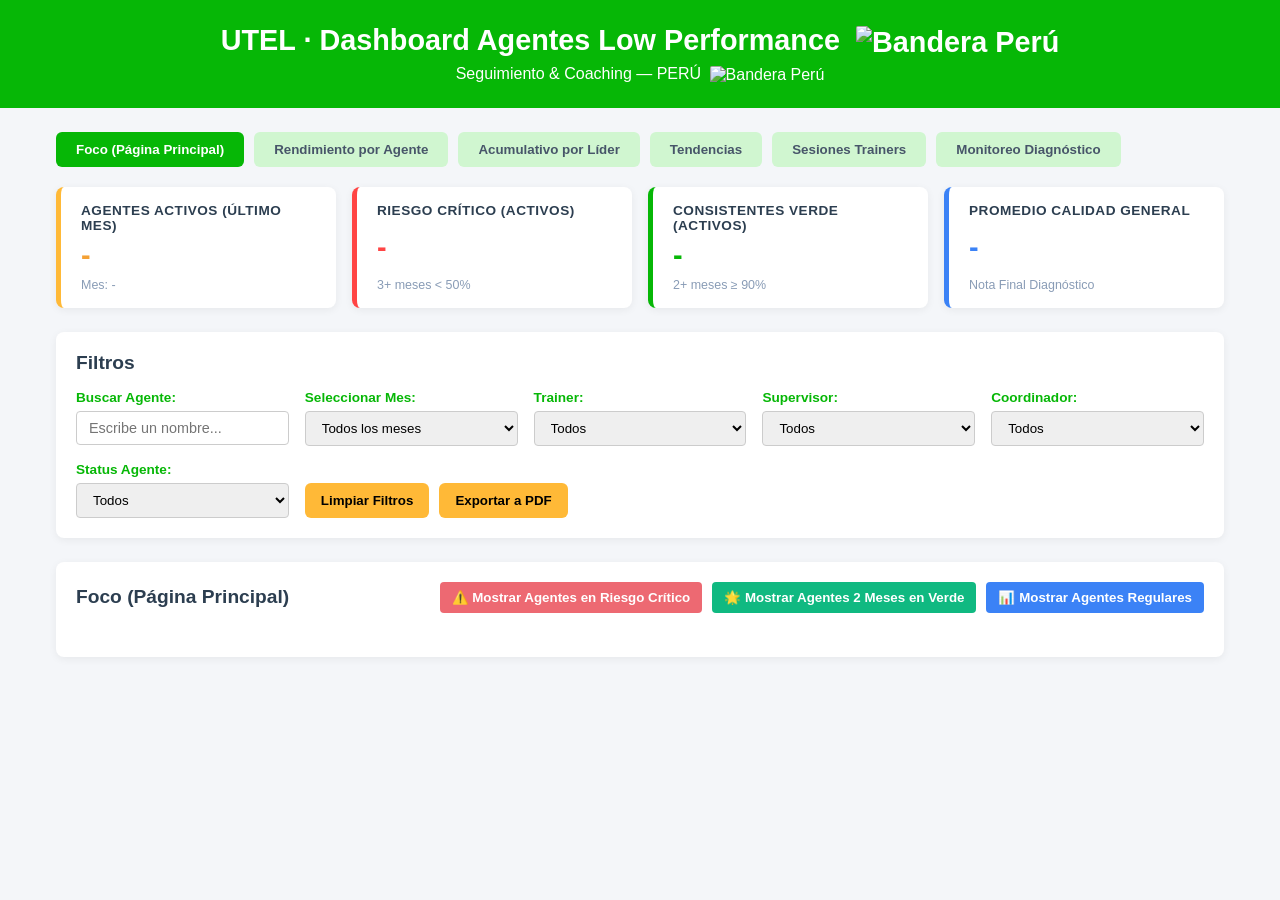
==== index.html @ 7d03ad16 "Fix? for Export PDFs Graph from Monitoreo Diagnóstico is duppin, trying to fix it with this patch" ====
<!DOCTYPE html> 
<html lang="es">
<head>
  <meta charset="UTF-8">
  <meta name="viewport" content="width=device-width, initial-scale=1.0">
  <title>Dashboard Agentes Low Performance · PERÚ</title>
  
  <!-- FAVICON DE LA BANDERITA -->
  <link rel="icon" type="image/png" href="https://flagcdn.com/w40/pe.png">
  
  <!-- Estilos propios -->
  <link rel="stylesheet" href="style.css">
  
  <!-- Librerías externas: PapaParse y Chart.js -->
  <script src="https://cdn.jsdelivr.net/npm/papaparse@5.4.1/papaparse.min.js"></script>
  <script src="https://cdn.jsdelivr.net/npm/chart.js"></script>
  <!-- Plugin de Anotaciones para las líneas objetivo -->
  <script src="https://cdn.jsdelivr.net/npm/chartjs-plugin-annotation@2.1.2/dist/chartjs-plugin-annotation.min.js"></script>

  <!-- Librerías para exportar a PDF -->
  <script src="https://cdnjs.cloudflare.com/ajax/libs/jspdf/2.5.1/jspdf.umd.min.js"></script>
  <script src="https://cdnjs.cloudflare.com/ajax/libs/jspdf-autotable/3.5.31/jspdf.plugin.autotable.min.js"></script>

  <script src="https://cdnjs.cloudflare.com/ajax/libs/html2canvas/1.4.1/html2canvas.min.js"></script>
  <script src="https://cdnjs.cloudflare.com/ajax/libs/jspdf/2.5.1/jspdf.umd.min.js"></script>
  <script src="https://cdnjs.cloudflare.com/ajax/libs/jspdf-autotable/3.5.31/jspdf.plugin.autotable.min.js"></script>

</head>
<body>

  <!-- Encabezado / Header -->
  <header class="header">
    <h1>
      UTEL · Dashboard Agentes Low Performance
      <img src="https://flagcdn.com/w40/pe.png" alt="Bandera Perú" style="vertical-align: middle; height: 26px; margin-left: 8px; border-radius: 2px;">
    </h1>
    <p>
      Seguimiento & Coaching — PERÚ 
      <img src="https://flagcdn.com/w20/pe.png" alt="Bandera Perú" style="vertical-align: middle; height: 14px; margin-left: 4px; border-radius: 2px;">
    </p>
  </header>

  <main class="container">

    <!-- PESTAÑAS NAVEGACIÓN -->
    <div class="tabs-container">
      <button class="tab-button active" onclick="switchTab('focus', event)">Foco (Página Principal)</button>
      <button class="tab-button" onclick="switchTab('agents', event)">Rendimiento por Agente</button>
      <button class="tab-button" onclick="switchTab('leaders', event)">Acumulativo por Líder</button>
      <button class="tab-button" onclick="switchTab('trends', event)">Tendencias</button>
      <button class="tab-button" onclick="switchTab('sessions', event)">Sesiones Trainers</button>
      <button class="tab-button" onclick="switchTab('diagnostic', event)">Monitoreo Diagnóstico</button>
    </div>

    <!-- HEADER SUMMARY (KPI CARDS) -->
    <section class="summary-cards-grid">
      <div class="summary-card">
        <div class="summary-card-title">Agentes Activos (Último Mes)</div>
        <div class="summary-card-value" id="kpi-active-agents">-</div>
        <div class="summary-card-sub" id="kpi-active-month">Mes: -</div>
      </div>
      <div class="summary-card border-red">
        <div class="summary-card-title">Riesgo Crítico (Activos)</div>
        <div class="summary-card-value text-red" id="kpi-critical-risk">-</div>
        <div class="summary-card-sub">3+ meses &lt; 50%</div>
      </div>
      <div class="summary-card border-green">
        <div class="summary-card-title">Consistentes Verde (Activos)</div>
        <div class="summary-card-value text-green" id="kpi-consistent-green">-</div>
        <div class="summary-card-sub">2+ meses ≥ 90%</div>
      </div>
      <div class="summary-card border-blue">
        <div class="summary-card-title">Promedio Calidad General</div>
        <div class="summary-card-value text-blue" id="kpi-avg-quality">-</div>
        <div class="summary-card-sub">Nota Final Diagnóstico</div>
      </div>
    </section>

    <!-- BARRA DE FILTROS -->
    <section class="filters-card">
      <h2>Filtros</h2>
      <div class="filters-grid">
        <div>
          <label for="filter-search">Buscar Agente:</label>
          <input type="text" id="filter-search" placeholder="Escribe un nombre..." autocomplete="off">
        </div>
        <div>
          <label for="filter-mes">Seleccionar Mes:</label>
          <select id="filter-mes">
            <option value="todos">Todos los meses</option>
          </select>
        </div>
        <div>
          <label for="filter-trainer">Trainer:</label>
          <select id="filter-trainer"><option value="">Todos</option></select>
        </div>
        <div>
          <label for="filter-supervisor">Supervisor:</label>
          <select id="filter-supervisor"><option value="">Todos</option></select>
        </div>
        <div>
          <label for="filter-coordinador">Coordinador:</label>
          <select id="filter-coordinador"><option value="">Todos</option></select>
        </div>
        <div>
          <label for="filter-status">Status Agente:</label>
          <select id="filter-status"><option value="">Todos</option></select>
        </div>
        <div class="filter-actions-container">
          <button id="btn-reset" type="button" class="btn-filter">Limpiar Filtros</button>
          <button id="btn-export-pdf" type="button" class="btn-filter btn-pdf">Exportar a PDF</button>
        </div>
      </div>
    </section>

    <!-- TAB FOCO: Foco (Página Principal) -->
    <section id="tab-focus" class="table-card tab-content active">
      <div class="table-header-flex">
        <h2>Foco (Página Principal)</h2>
        <div class="header-buttons" style="display: flex; gap: 10px;">
          <button id="btn-critical-risk" type="button" class="btn-risk" onclick="toggleCriticalRiskFilter()">
            ⚠️ Mostrar Agentes en Riesgo Crítico
          </button>
          <button id="btn-consistent-green" type="button" class="btn-green" onclick="toggleConsistentGreenFilter()">
            🌟 Mostrar Agentes 2 Meses en Verde
          </button>
          <button id="btn-regular-performers" type="button" class="btn-regular" onclick="toggleRegularPerformersFilter()">
            📊 Mostrar Agentes Regulares
          </button>
        </div>
      </div>
      <div class="table-wrapper">
        <table id="focus-table">
          <thead></thead>
          <tbody></tbody>
        </table>
      </div>
    </section>

    <!-- TAB 1: Tabla de Agentes Completa -->
    <section id="tab-agents" class="table-card tab-content" style="display: none;">
      <h2>Listado de Agentes</h2>
      <div class="table-wrapper">
        <table id="agents-table">
          <thead>
            <tr>
              <th onclick="handleSort('agents-table', 'PROMOTOR')">Agente</th>
              <th onclick="handleSort('agents-table', 'TRAINER')">Trainer</th>
              <th onclick="handleSort('agents-table', 'SUPERVISOR')">Supervisor</th>
              <th onclick="handleSort('agents-table', 'COORDINADOR')">Coordinador</th>
              <th onclick="handleSort('agents-table', 'META')">Meta</th>
              <th onclick="handleSort('agents-table', 'V1')">V1</th>
              <th onclick="handleSort('agents-table', 'V2')">V2</th>
              <th onclick="handleSort('agents-table', 'V3')">V3</th>
              <th onclick="handleSort('agents-table', 'V4')">V4</th>
              <th onclick="handleSort('agents-table', 'V5')">V5</th>
              <th onclick="handleSort('agents-table', 'CIERRE')">Cierre</th>
              <th onclick="handleSort('agents-table', 'CUMPLIMIENTO MES')">Cumpl. %</th>
              <th onclick="handleSort('agents-table', 'STATUS AGENTE')">Status</th>
              <th onclick="handleSort('agents-table', 'MESES_ACTIVO')">Mes(es) Activo</th>
            </tr>
          </thead>
          <tbody></tbody>
        </table>
      </div>
    </section>

    <!-- TAB 2: Acumulativos por Líder -->
    <section id="tab-leaders" class="tab-content" style="display: none;">
      <div class="table-card" style="margin-bottom: 25px;">
        <h2>Acumulativo por Supervisor</h2>
        <div class="table-wrapper">
          <table id="supervisors-table">
            <thead>
              <tr>
                <th onclick="handleSort('supervisors-table', 'leader')">Supervisor</th>
                <th onclick="handleSort('supervisors-table', 'agentsCount')">Agentes a Cargo</th>
                <th onclick="handleSort('supervisors-table', 'metaTotal')">Meta Total</th>
                <th onclick="handleSort('supervisors-table', 'v1')">V1</th>
                <th onclick="handleSort('supervisors-table', 'v2')">V2</th>
                <th onclick="handleSort('supervisors-table', 'v3')">V3</th>
                <th onclick="handleSort('supervisors-table', 'v4')">V4</th>
                <th onclick="handleSort('supervisors-table', 'v5')">V5</th>
                <th onclick="handleSort('supervisors-table', 'cierre')">Cierre Total</th>
                <th onclick="handleSort('supervisors-table', 'compliancePct')">Cumplimiento Promedio %</th>
              </tr>
            </thead>
            <tbody></tbody>
          </table>
        </div>
      </div>

      <div class="table-card">
        <h2>Acumulativo por Coordinador</h2>
        <div class="table-wrapper">
          <table id="coordinators-table">
            <thead>
              <tr>
                <th onclick="handleSort('coordinators-table', 'leader')">Coordinador</th>
                <th onclick="handleSort('coordinators-table', 'agentsCount')">Agentes a Cargo</th>
                <th onclick="handleSort('coordinators-table', 'metaTotal')">Meta Total</th>
                <th onclick="handleSort('coordinators-table', 'v1')">V1</th>
                <th onclick="handleSort('coordinators-table', 'v2')">V2</th>
                <th onclick="handleSort('coordinators-table', 'v3')">V3</th>
                <th onclick="handleSort('coordinators-table', 'v4')">V4</th>
                <th onclick="handleSort('coordinators-table', 'v5')">V5</th>
                <th onclick="handleSort('coordinators-table', 'cierre')">Cierre Total</th>
                <th onclick="handleSort('coordinators-table', 'compliancePct')">Cumplimiento Promedio %</th>
              </tr>
            </thead>
            <tbody></tbody>
          </table>
        </div>
      </div>
    </section>

    <!-- TAB 3: Tendencias -->
    <section id="tab-trends" class="tab-content" style="display: none;">
      <div class="subtabs-container" style="margin-bottom: 15px; display: flex; gap: 8px;">
        <button class="subtab-button active" onclick="switchSubTab('trends-agent', event)">Por Agente</button>
        <button class="subtab-button" onclick="switchSubTab('trends-leader', event)">Por Líder</button>
        <button class="subtab-button" onclick="switchSubTab('trends-global', event)">Global</button>
      </div>
    
      <div id="subtab-trends-agent" class="subtab-content">
        <div id="agent-trends-cards-container" class="agent-cards-grid"></div>
      </div>
    
      <div id="subtab-trends-leader" class="subtab-content" style="display: none;">
        <!-- Gráfico: Promotores por Supervisor -->
        <div class="chart-card" style="margin-bottom: 24px;">
          <div class="chart-wrapper">
            <canvas id="chartPromotoresPorLider"></canvas>
          </div>
        </div>

        <!-- Gráfico de líneas: Cumplimiento % por Supervisor -->
        <div class="chart-card" style="margin-bottom: 24px;">
          <div class="chart-wrapper">
            <canvas id="chartCumplimientoPorLider"></canvas>
          </div>
        </div>

        <!-- Gráfico: Ventas por Supervisor -->
        <div class="chart-card">
          <div class="chart-wrapper">
            <canvas id="chartAgentesPorLider"></canvas>
          </div>
        </div>
      </div>

      <!-- Subpestaña Global con los 3 gráficos -->
      <div id="subtab-trends-global" class="subtab-content" style="display: none;">
        <!-- Gráfico 1: Ventas vs Meta -->
        <div class="chart-card" style="margin-bottom: 24px;">
          <div class="chart-wrapper">
            <canvas id="chartGlobalVentas"></canvas>
          </div>
        </div>

        <!-- Gráfico 2: Ventas por Semana (V1 a V5) -->
        <div class="chart-card" style="margin-bottom: 24px;">
          <div class="chart-wrapper">
            <canvas id="chartGlobalSemanas"></canvas>
          </div>
        </div>

        <!-- Gráfico 3: Semáforo Global por Mes (Barras Apiladas) -->
        <div class="chart-card" style="margin-bottom: 24px;">
          <div class="chart-wrapper">
            <canvas id="chartGlobalSemaforo"></canvas>
          </div>
        </div>
      </div>
    </section>

    <!-- TAB 4: Sesiones Trainers -->
    <section id="tab-sessions" class="tab-content" style="display: none;">
      <div id="trainer-sessions-container" class="sessions-cards-grid"></div>
    </section>

    <!-- TAB 5: Monitoreo Diagnóstico -->
    <section id="tab-diagnostic" class="tab-content" style="display: none;">
    
      <!-- Gráfico de Dispersión Calidad vs. Cumplimiento -->
      <div class="chart-card" style="margin-bottom: 24px;">
        <h2>Matriz de Correlación: Calidad vs. Cumplimiento</h2>
        <div class="chart-wrapper" style="height: 400px;">
          <canvas id="chartQualityVsPerformance"></canvas>
        </div>
      </div>

      <!-- 2. Tabla de Evaluación -->
      <div class="table-card">
        <h2>Evaluación y Diagnóstico por Agente</h2>
        <div class="table-wrapper">
          <table id="diagnostic-table">
            <thead>
              <tr>
                <th onclick="handleSort('diagnostic-table', 'PROMOTOR')">Agente</th>
                <th onclick="handleSort('diagnostic-table', '_MES_ORIGEN')">Mes</th>
                <th onclick="handleSort('diagnostic-table', 'NOTA HABILIDADES COMUNICATIVAS')">Hab. Comunicativas</th>
                <th onclick="handleSort('diagnostic-table', 'NOTA SONDEO')">Sondeo</th>
                <th onclick="handleSort('diagnostic-table', 'NOTA PERSONALIZACIÓN')">Personalización</th>
                <th onclick="handleSort('diagnostic-table', 'NOTA MANEJO DE OBJECIONES')">Manejo Objeciones</th>
                <th onclick="handleSort('diagnostic-table', 'NOTA CIERRE')">Nota Cierre</th>
                <th onclick="handleSort('diagnostic-table', 'NOTA FINAL')">Nota Final</th>
                <th onclick="handleSort('diagnostic-table', 'CIERRE')">Cierre</th>
                <th onclick="handleSort('diagnostic-table', 'CUMPLIMIENTO MES')">Cumpl. %</th>
              </tr>
            </thead>
            <tbody></tbody>
          </table>
        </div>
      </div>
    </section>

  </main>

  <script src="script.js"></script>
</body>
</html>
---- style.css ----
/* Reset básico de estilos */
* {
  box-sizing: border-box;
  margin: 0;
  padding: 0;
  font-family: 'Segoe UI', Tahoma, Geneva, Verdana, sans-serif;
}

body {
  background-color: #f4f6f9;
  color: #333;
  padding-bottom: 40px;
}

.header {
  background-color: #06b706;
  color: #ffffff;
  padding: 24px 32px;
  text-align: center;
}

.header h1 {
  font-size: 1.8rem;
  margin-bottom: 6px;
}

.container {
  max-width: 1200px;
  margin: 24px auto;
  padding: 0 16px;
}

.filters-card, .table-card {
  background: #ffffff;
  border-radius: 8px;
  padding: 20px;
  margin-bottom: 24px;
  box-shadow: 0 2px 8px rgba(0,0,0,0.06);
}

.filters-card h2, .table-card h2 {
  font-size: 1.2rem;
  margin-bottom: 16px;
  color: #2c3e50;
}

.filters-grid {
  display: grid;
  grid-template-columns: repeat(auto-fit, minmax(200px, 1fr));
  gap: 16px;
}

.filters-grid label {
  display: block;
  font-size: 0.85rem;
  font-weight: 600;
  margin-bottom: 6px;
  color: #06b706;
}

.filters-grid select {
  width: 100%;
  padding: 8px 12px;
  border: 1px solid #ccc;
  border-radius: 4px;
  outline: none;
}

.table-wrapper {
  overflow-x: auto;
}

table {
  width: 100%;
  border-collapse: collapse;
  margin-top: 8px;
}

th, td {
  padding: 12px 14px;
  text-align: left;
  border-bottom: 1px solid #06b70652;
  font-size: 0.9rem;
}

th {
  background-color: #f1fcf8;
  color: #475569;
  font-weight: 600;
  cursor: pointer;
  user-select: none;
}

tr:hover {
  background-color: #f1fcf8;
}

th:hover {
  background-color: #d0f6d0;
}

/* Indicadores de color para Cumplimiento */
.status-dot {
  display: inline-block;
  width: 10px;
  height: 10px;
  border-radius: 50%;
  margin-right: 8px;
}

.dot-red {
  background-color: #ff4444;
}

.dot-yellow {
  background-color: #ffb937;
}

.dot-green {
  background-color: #06b706;
}

/* Estilo del botón Limpiar Filtros */
.filter-actions button {
  width: 100%;
  padding: 8px 12px;
  background-color: #ffb937;
  color: #000000;
  border: none;
  border-radius: 4px;
  font-weight: 600;
  cursor: pointer;
  transition: background-color 0.2s ease;
}

.filter-actions button:hover {
  background-color: #f4a134;
}

/* Navegación por Tabs */
.tabs-container {
  display: flex;
  gap: 10px;
  margin-bottom: 20px;
}

.tab-button {
  padding: 10px 20px;
  background-color: #d0f6d0;
  border: none;
  border-radius: 6px;
  font-weight: bold;
  color: #475569;
  cursor: pointer;
  transition: all 0.2s ease;
}

.tab-button.active {
  background-color: #06b706;
  color: #ffffff;
}

.tab-button:hover:not(.active) {
  background-color: #abe8ab;
}

.sessions-cards-grid {
  display: flex;
  flex-direction: column;
  gap: 15px;
}

.agent-session-card {
  background: #ffffff;
  border-radius: 8px;
  padding: 18px;
  box-shadow: 0 2px 5px rgba(0,0,0,0.05);
}

.session-block a {
  color: #2563eb;
  text-decoration: underline;
}

.filters-grid input[type="text"] {
  width: 100%;
  padding: 8px 12px;
  border: 1px solid #ccc;
  border-radius: 4px;
  outline: none;
  font-size: 0.9rem;
}

.filters-grid input[type="text"]:focus {
  border-color: #2563eb;
  box-shadow: 0 0 0 2px rgba(37, 99, 235, 0.2);
}

/* Botones Foco */
.btn-risk {
  background-color: #ed6972;
  color: white;
  border: none;
  padding: 8px 12px;
  border-radius: 4px;
  cursor: pointer;
  font-weight: bold;
  transition: background 0.2s;
}

.btn-risk:hover {
  background-color: #d8525b;
}

.btn-risk.active {
  background-color: #900c3f;
  box-shadow: inset 0 0 5px rgba(0,0,0,0.5);
  border: 1px solid #fff;
}

.table-header-flex {
  display: flex;
  justify-content: space-between;
  align-items: center;
  margin-bottom: 16px;
}

.table-header-flex h2 {
  margin-bottom: 0;
}

.btn-green {
  background-color: #10b981;
  color: white;
  border: none;
  padding: 8px 12px;
  border-radius: 4px;
  cursor: pointer;
  font-weight: bold;
  transition: background 0.2s, box-shadow 0.2s;
}

.btn-green:hover {
  background-color: #059669;
}

.btn-green.active {
  background-color: #046c4e;
  box-shadow: inset 0 0 5px rgba(0,0,0,0.5);
  border: 1px solid #fff;
}

.btn-regular {
  background-color: #3b82f6;
  color: white;
  border: none;
  padding: 8px 12px;
  border-radius: 4px;
  cursor: pointer;
  font-weight: bold;
  transition: background 0.2s, box-shadow 0.2s;
}

.btn-regular:hover {
  background-color: #2563eb;
}

.btn-regular.active {
  background-color: #1a48ca;
  box-shadow: inset 0 0 5px rgba(0,0,0,0.5);
  border: 1px solid #fff;
}

/* Score Badges */
.score-badge {
  display: inline-block;
  padding: 4px 10px;
  border-radius: 12px;
  font-weight: bold;
  font-size: 0.85em;
  text-align: center;
  min-width: 55px;
}

.score-badge.red {
  background-color: #fee2e2;
  color: #991b1b;
  border: 1px solid #f87171;
}

.score-badge.yellow {
  background-color: #fef3c7;
  color: #92400e;
  border: 1px solid #fbbf24;
}

.score-badge.green {
  background-color: #d1fae5;
  color: #065f46;
  border: 1px solid #34d399;
}

/* Subpestañas */
.subtabs-container {
  border-bottom: 2px solid #e2e8f0;
  padding-bottom: 8px;
}

.subtab-button {
  padding: 6px 14px;
  background-color: #f1fcf8;
  border: 1px solid #06b706;
  border-radius: 4px;
  font-size: 0.85rem;
  font-weight: 600;
  color: #06b706;
  cursor: pointer;
  transition: all 0.2s ease;
}

.subtab-button.active {
  background-color: #006900;
  color: #ffffff;
  border-color: #092909;
}

.subtab-button:hover:not(.active) {
  background-color: #e1f8e0;
  color: #06b706;
}

/* KPI Summary Cards */
.summary-cards-grid {
  display: grid;
  grid-template-columns: repeat(auto-fit, minmax(220px, 1fr));
  gap: 16px;
  margin-bottom: 24px;
}

.summary-card {
  background: #ffffff;
  border-radius: 8px;
  padding: 16px 20px;
  box-shadow: 0 2px 8px rgba(0,0,0,0.06);
  border-left: 5px solid #ffb937;
  display: flex;
  flex-direction: column;
  justify-content: space-between;
}

.summary-card.border-red { border-left-color: #ff4444; }
.summary-card.border-green { border-left-color: #06b706; }
.summary-card.border-blue { border-left-color: #3b82f6; }

.summary-card-title {
  font-size: 0.85rem;
  font-weight: 600;
  color: #2c3e50;
  text-transform: uppercase;
  letter-spacing: 0.5px;
}

.summary-card-value {
  font-size: 1.8rem;
  font-weight: 700;
  color: #f4a134;
  margin: 6px 0;
}

.summary-card-value.text-red { color: #ff4444; }
.summary-card-value.text-green { color: #06b706; }
.summary-card-value.text-blue { color: #3b82f6; }

.summary-card-sub {
  font-size: 0.78rem;
  color: #899cb6;
  font-weight: 500;
}

.active-month-badge {
  display: inline-block;
  padding: 3px 8px;
  background-color: #e2e8f0;
  border: 1px solid #94a3b8;
  border-radius: 5px;
  font-weight: 700;
  color: #0f172a;
  box-shadow: 0 1px 2px rgba(0, 0, 0, 0.05);
}

/* Gráficos y Cards */
.agent-cards-grid {
  display: grid;
  grid-template-columns: repeat(auto-fit, minmax(380px, 1fr));
  gap: 20px;
}

.agent-trend-card, .chart-card {
  background: #ffffff;
  border-radius: 8px;
  padding: 16px;
  box-shadow: 0 2px 8px rgba(0,0,0,0.06);
  border: 1px solid #e2e8f0;
}

.agent-trend-header {
  border-bottom: 2px solid #06b706;
  padding-bottom: 8px;
  margin-bottom: 12px;
}

.agent-trend-header h3 {
  font-size: 1.1rem;
  color: #2c3e50;
}

.agent-chart-container {
  position: relative;
  height: 250px;
  width: 100%;
}

.chart-wrapper {
  position: relative;
  width: 100%;
  height: 450px;
}

.btn-pdf {
  width: 100%;
  padding: 8px 12px;
  background-color: #ffb937;
  color: #ffffff;
  border: none;
  border-radius: 4px;
  font-weight: 600;
  cursor: pointer;
  transition: background-color 0.2s ease;
}

.btn-pdf:hover {
  background-color: #f4a134;
}

/* Contenedor flexible para los dos botones en paralelo */
.filter-actions-container {
  display: flex;
  gap: 10px;
  align-items: center;
  margin-top: auto; /* Para alinearse verticalmente con el input de al lado */
}

/* Estilo base compartido por ambos botones */
.btn-filter {
  padding: 10px 16px;
  border-radius: 6px;
  font-weight: 600;
  cursor: pointer;
  border: none;
  background-color: #ffb937; /* Color naranja actual */
  color: #000000;
  white-space: nowrap;
  transition: background-color 0.2s ease, opacity 0.2s ease;
}

.btn-filter:hover {
  background-color: #f4a134;
}

/* Opcional: Si quieres un color distinto para el botón de PDF, cambia background-color aquí */
.btn-pdf {
  background-color: #ffb937; 
}

.chart-wrapper {
  position: relative;
  width: 100%;
  height: 400px; /* Incrementa la altura visual para que los textos e histogramas no se encimen */
}
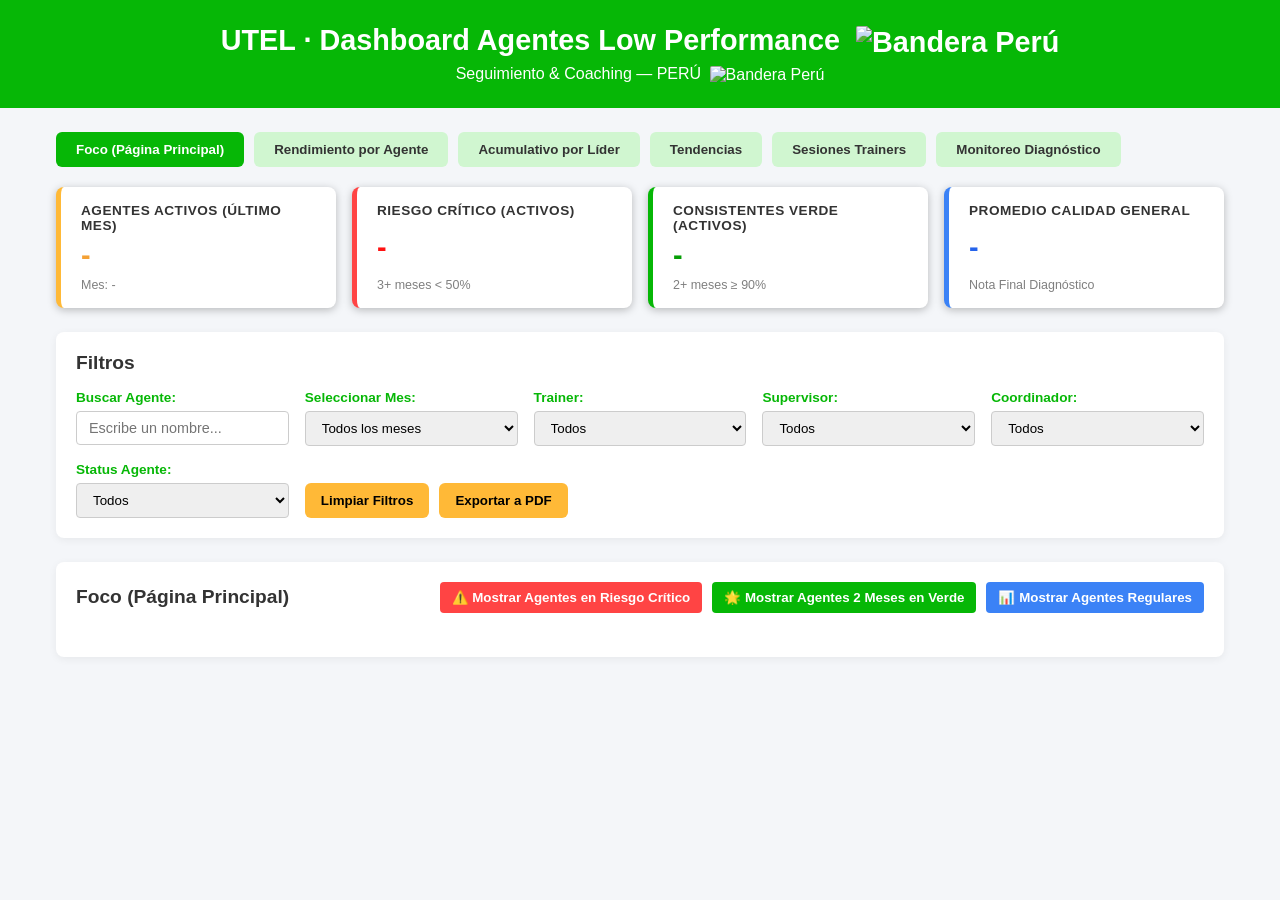
==== commit 9a2baff5: "Changed a flag" ====
--- a/index.html
+++ b/index.html
@@ -36,7 +36,7 @@
     </h1>
     <p>
       Seguimiento & Coaching — PERÚ 
-      <img src="https://flagcdn.com/w20/pe.png" alt="Bandera Perú" style="vertical-align: middle; height: 14px; margin-left: 4px; border-radius: 2px;">
+      <img src="https://flagcdn.com/w40/pe.png" alt="Bandera Perú" style="vertical-align: middle; height: 14px; margin-left: 4px; border-radius: 2px;">
     </p>
   </header>
 
--- a/style.css
+++ b/style.css
@@ -41,7 +41,7 @@
 .filters-card h2, .table-card h2 {
   font-size: 1.2rem;
   margin-bottom: 16px;
-  color: #2c3e50;
+  color: #333;
 }
 
 .filters-grid {
@@ -85,7 +85,7 @@
 
 th {
   background-color: #f1fcf8;
-  color: #475569;
+  color: #333;
   font-weight: 600;
   cursor: pointer;
   user-select: none;
@@ -109,32 +109,21 @@
 }
 
 .dot-red {
-  background-color: #ff4444;
+  background-color: #ff4444 !important;
+  -webkit-print-color-adjust: exact !important;
+  print-color-adjust: exact !important;
 }
 
 .dot-yellow {
-  background-color: #ffb937;
+  background-color: #ffb937 !important;
+  -webkit-print-color-adjust: exact !important;
+  print-color-adjust: exact !important;
 }
 
 .dot-green {
-  background-color: #06b706;
-}
-
-/* Estilo del botón Limpiar Filtros */
-.filter-actions button {
-  width: 100%;
-  padding: 8px 12px;
-  background-color: #ffb937;
-  color: #000000;
-  border: none;
-  border-radius: 4px;
-  font-weight: 600;
-  cursor: pointer;
-  transition: background-color 0.2s ease;
-}
-
-.filter-actions button:hover {
-  background-color: #f4a134;
+  background-color: #06b706 !important;
+  -webkit-print-color-adjust: exact !important;
+  print-color-adjust: exact !important;
 }
 
 /* Navegación por Tabs */
@@ -150,7 +139,7 @@
   border: none;
   border-radius: 6px;
   font-weight: bold;
-  color: #475569;
+  color: #333;
   cursor: pointer;
   transition: all 0.2s ease;
 }
@@ -174,12 +163,7 @@
   background: #ffffff;
   border-radius: 8px;
   padding: 18px;
-  box-shadow: 0 2px 5px rgba(0,0,0,0.05);
-}
-
-.session-block a {
-  color: #2563eb;
-  text-decoration: underline;
+  box-shadow: 0 2px 5px #ccc;
 }
 
 .filters-grid input[type="text"] {
@@ -192,14 +176,14 @@
 }
 
 .filters-grid input[type="text"]:focus {
-  border-color: #2563eb;
-  box-shadow: 0 0 0 2px rgba(37, 99, 235, 0.2);
+  border-color: #3b82f6;
+  box-shadow: 0 0 0 2px #d0f6d0;
 }
 
 /* Botones Foco */
 .btn-risk {
-  background-color: #ed6972;
-  color: white;
+  background-color: #ff4444;
+  color: #ffffff;
   border: none;
   padding: 8px 12px;
   border-radius: 4px;
@@ -209,13 +193,13 @@
 }
 
 .btn-risk:hover {
-  background-color: #d8525b;
+  background-color: #ff1111;
 }
 
 .btn-risk.active {
-  background-color: #900c3f;
-  box-shadow: inset 0 0 5px rgba(0,0,0,0.5);
-  border: 1px solid #fff;
+  background-color: #cd0000;
+  box-shadow: inset 0 0 5px #00000080;
+  border: 1px solid #000000;
 }
 
 .table-header-flex {
@@ -230,8 +214,8 @@
 }
 
 .btn-green {
-  background-color: #10b981;
-  color: white;
+  background-color: #06b706;
+  color: #ffffff;
   border: none;
   padding: 8px 12px;
   border-radius: 4px;
@@ -241,18 +225,18 @@
 }
 
 .btn-green:hover {
-  background-color: #059669;
+  background-color: #059e05;
 }
 
 .btn-green.active {
-  background-color: #046c4e;
-  box-shadow: inset 0 0 5px rgba(0,0,0,0.5);
-  border: 1px solid #fff;
+  background-color: #048604;
+  box-shadow: inset 0 0 5px #00000080;
+  border: 1px solid #000000;
 }
 
 .btn-regular {
   background-color: #3b82f6;
-  color: white;
+  color: #ffffff;
   border: none;
   padding: 8px 12px;
   border-radius: 4px;
@@ -267,8 +251,8 @@
 
 .btn-regular.active {
   background-color: #1a48ca;
-  box-shadow: inset 0 0 5px rgba(0,0,0,0.5);
-  border: 1px solid #fff;
+  box-shadow: inset 0 0 5px ##00000080;
+  border: 1px solid #000000;
 }
 
 /* Score Badges */
@@ -285,27 +269,22 @@
 .score-badge.red {
   background-color: #fee2e2;
   color: #991b1b;
-  border: 1px solid #f87171;
+  border: 1px solid #ff4444;
 }
 
 .score-badge.yellow {
   background-color: #fef3c7;
   color: #92400e;
-  border: 1px solid #fbbf24;
+  border: 1px solid #ffb937;
 }
 
 .score-badge.green {
   background-color: #d1fae5;
   color: #065f46;
-  border: 1px solid #34d399;
+  border: 1px solid #06b706;
 }
 
 /* Subpestañas */
-.subtabs-container {
-  border-bottom: 2px solid #e2e8f0;
-  padding-bottom: 8px;
-}
-
 .subtab-button {
   padding: 6px 14px;
   background-color: #f1fcf8;
@@ -319,13 +298,13 @@
 }
 
 .subtab-button.active {
-  background-color: #006900;
-  color: #ffffff;
-  border-color: #092909;
+  background-color: #059e05;
+  color: #ffffff;
+  border-color: #048604;
 }
 
 .subtab-button:hover:not(.active) {
-  background-color: #e1f8e0;
+  background-color: #d0f6d0;
   color: #06b706;
 }
 
@@ -341,7 +320,7 @@
   background: #ffffff;
   border-radius: 8px;
   padding: 16px 20px;
-  box-shadow: 0 2px 8px rgba(0,0,0,0.06);
+  box-shadow: 0 2px 8px #00000040;
   border-left: 5px solid #ffb937;
   display: flex;
   flex-direction: column;
@@ -355,7 +334,7 @@
 .summary-card-title {
   font-size: 0.85rem;
   font-weight: 600;
-  color: #2c3e50;
+  color: #333;
   text-transform: uppercase;
   letter-spacing: 0.5px;
 }
@@ -367,13 +346,13 @@
   margin: 6px 0;
 }
 
-.summary-card-value.text-red { color: #ff4444; }
-.summary-card-value.text-green { color: #06b706; }
-.summary-card-value.text-blue { color: #3b82f6; }
+.summary-card-value.text-red { color: #ff1111; }
+.summary-card-value.text-green { color: #059e05; }
+.summary-card-value.text-blue { color: #2563eb; }
 
 .summary-card-sub {
   font-size: 0.78rem;
-  color: #899cb6;
+  color: #00000080;
   font-weight: 500;
 }
 
@@ -381,11 +360,11 @@
   display: inline-block;
   padding: 3px 8px;
   background-color: #e2e8f0;
-  border: 1px solid #94a3b8;
+  border: 1px solid #ccc;
   border-radius: 5px;
   font-weight: 700;
-  color: #0f172a;
-  box-shadow: 0 1px 2px rgba(0, 0, 0, 0.05);
+  color: #333;
+  box-shadow: 0 1px 2px #00000040;
 }
 
 /* Gráficos y Cards */
@@ -399,47 +378,14 @@
   background: #ffffff;
   border-radius: 8px;
   padding: 16px;
-  box-shadow: 0 2px 8px rgba(0,0,0,0.06);
-  border: 1px solid #e2e8f0;
-}
-
-.agent-trend-header {
-  border-bottom: 2px solid #06b706;
-  padding-bottom: 8px;
-  margin-bottom: 12px;
-}
-
-.agent-trend-header h3 {
-  font-size: 1.1rem;
-  color: #2c3e50;
+  box-shadow: 0 2px 8px #00000040;
+  border: 1px solid #ccc;
 }
 
 .agent-chart-container {
   position: relative;
   height: 250px;
   width: 100%;
-}
-
-.chart-wrapper {
-  position: relative;
-  width: 100%;
-  height: 450px;
-}
-
-.btn-pdf {
-  width: 100%;
-  padding: 8px 12px;
-  background-color: #ffb937;
-  color: #ffffff;
-  border: none;
-  border-radius: 4px;
-  font-weight: 600;
-  cursor: pointer;
-  transition: background-color 0.2s ease;
-}
-
-.btn-pdf:hover {
-  background-color: #f4a134;
 }
 
 /* Contenedor flexible para los dos botones en paralelo */
@@ -457,7 +403,7 @@
   font-weight: 600;
   cursor: pointer;
   border: none;
-  background-color: #ffb937; /* Color naranja actual */
+  background-color: #ffb937;
   color: #000000;
   white-space: nowrap;
   transition: background-color 0.2s ease, opacity 0.2s ease;
@@ -470,6 +416,11 @@
 /* Opcional: Si quieres un color distinto para el botón de PDF, cambia background-color aquí */
 .btn-pdf {
   background-color: #ffb937; 
+}
+
+/* Opcional: Si quieres un color distinto para el botón de PDF cuando el cursor pasa por encima, cambia background-color aquí */
+.btn-pdf:hover {
+  background-color: #f4a134;
 }
 
 .chart-wrapper {
@@ -477,3 +428,11 @@
   width: 100%;
   height: 400px; /* Incrementa la altura visual para que los textos e histogramas no se encimen */
 }
+
+@media print {
+  * {
+    -webkit-print-color-adjust: exact !important;
+    print-color-adjust: exact !important;
+  }
+}
+
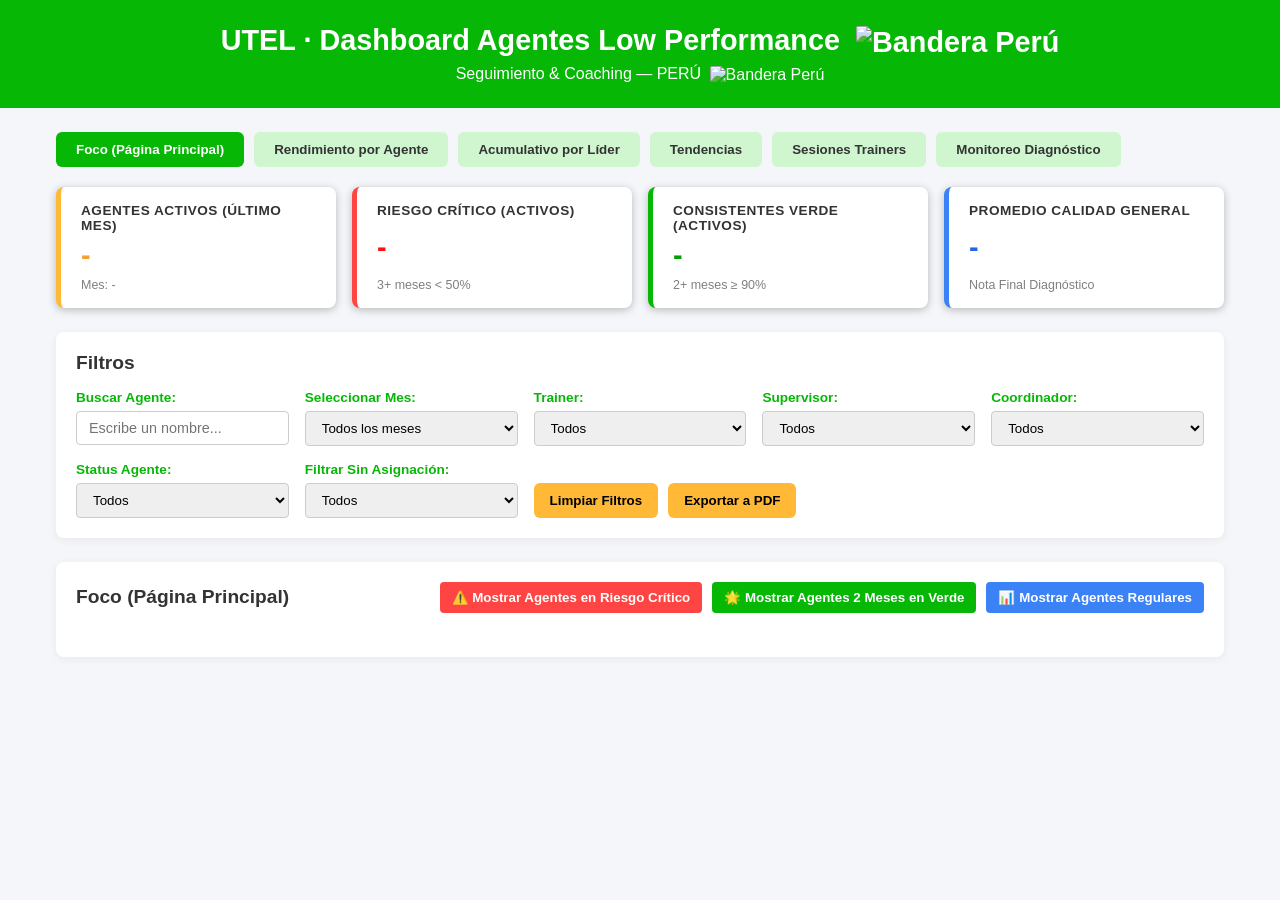
==== commit 7bfa5560: "Updated Filters Updated Filters to show an option for Not Assigned Líderes" ====
--- a/index.html
+++ b/index.html
@@ -1,3 +1,4 @@
+<!-- Perú -->
 <!DOCTYPE html> 
 <html lang="es">
 <head>
@@ -105,6 +106,16 @@
         <div>
           <label for="filter-status">Status Agente:</label>
           <select id="filter-status"><option value="">Todos</option></select>
+        </div>
+        <div>
+          <label for="filter-unassigned">Filtrar Sin Asignación:</label>
+          <select id="filter-unassigned">
+            <option value="">Todos</option>
+            <option value="sin_coordinador">Sin Coordinador</option>
+            <option value="sin_supervisor">Sin Supervisor</option>
+            <option value="sin_trainer">Sin Trainer</option>
+            <option value="sin_lider">Sin Ningún Líder</option>
+          </select>
         </div>
         <div class="filter-actions-container">
           <button id="btn-reset" type="button" class="btn-filter">Limpiar Filtros</button>
@@ -167,6 +178,33 @@
 
     <!-- TAB 2: Acumulativos por Líder -->
     <section id="tab-leaders" class="tab-content" style="display: none;">
+      
+      <!-- Acumulativo por Trainer -->
+      <div class="table-card" style="margin-bottom: 25px;">
+        <h2>Acumulativo por Trainer</h2>
+        <div class="table-wrapper">
+          <table id="trainers-table">
+            <thead>
+              <tr>
+                <th onclick="handleSort('trainers-table', 'leader')">Trainer</th>
+                <th onclick="handleSort('trainers-table', 'uniqueAgentsCount')">Agentes Únicos a Cargo</th>
+                <th onclick="handleSort('trainers-table', 'recordsCount')">Cantidad de Registros</th>
+                <th onclick="handleSort('trainers-table', 'metaTotal')">Meta Total</th>
+                <th onclick="handleSort('trainers-table', 'v1')">V1</th>
+                <th onclick="handleSort('trainers-table', 'v2')">V2</th>
+                <th onclick="handleSort('trainers-table', 'v3')">V3</th>
+                <th onclick="handleSort('trainers-table', 'v4')">V4</th>
+                <th onclick="handleSort('trainers-table', 'v5')">V5</th>
+                <th onclick="handleSort('trainers-table', 'cierre')">Cierre Total</th>
+                <th onclick="handleSort('trainers-table', 'compliancePct')">Cumplimiento Promedio %</th>
+              </tr>
+            </thead>
+            <tbody></tbody>
+          </table>
+        </div>
+      </div>
+
+      <!-- Acumulativo por Supervisor -->
       <div class="table-card" style="margin-bottom: 25px;">
         <h2>Acumulativo por Supervisor</h2>
         <div class="table-wrapper">
@@ -174,7 +212,8 @@
             <thead>
               <tr>
                 <th onclick="handleSort('supervisors-table', 'leader')">Supervisor</th>
-                <th onclick="handleSort('supervisors-table', 'agentsCount')">Agentes a Cargo</th>
+                <th onclick="handleSort('supervisors-table', 'uniqueAgentsCount')">Agentes Únicos a Cargo</th>
+                <th onclick="handleSort('supervisors-table', 'recordsCount')">Cantidad de Registros</th>
                 <th onclick="handleSort('supervisors-table', 'metaTotal')">Meta Total</th>
                 <th onclick="handleSort('supervisors-table', 'v1')">V1</th>
                 <th onclick="handleSort('supervisors-table', 'v2')">V2</th>
@@ -190,6 +229,7 @@
         </div>
       </div>
 
+      <!-- Acumulativo por Coordinador -->
       <div class="table-card">
         <h2>Acumulativo por Coordinador</h2>
         <div class="table-wrapper">
@@ -197,7 +237,8 @@
             <thead>
               <tr>
                 <th onclick="handleSort('coordinators-table', 'leader')">Coordinador</th>
-                <th onclick="handleSort('coordinators-table', 'agentsCount')">Agentes a Cargo</th>
+                <th onclick="handleSort('coordinators-table', 'uniqueAgentsCount')">Agentes Únicos a Cargo</th>
+                <th onclick="handleSort('coordinators-table', 'recordsCount')">Cantidad de Registros</th>
                 <th onclick="handleSort('coordinators-table', 'metaTotal')">Meta Total</th>
                 <th onclick="handleSort('coordinators-table', 'v1')">V1</th>
                 <th onclick="handleSort('coordinators-table', 'v2')">V2</th>
@@ -212,6 +253,7 @@
           </table>
         </div>
       </div>
+
     </section>
 
     <!-- TAB 3: Tendencias -->
--- a/style.css
+++ b/style.css
@@ -1,3 +1,5 @@
+/*Perú */
+
 /* Reset básico de estilos */
 * {
   box-sizing: border-box;
@@ -374,7 +376,28 @@
   gap: 20px;
 }
 
-.agent-trend-card, .chart-card {
+.agent-trend-card {
+  background: #ffffff;
+  border-radius: 8px;
+  padding: 16px;
+  box-shadow: 0 2px 8px #00000040;
+  border: 1px solid #ccc;
+  flex-direction: column;
+}
+
+.agent-trend-header {
+  margin-bottom: 12px;
+  border-bottom: 1px solid #e2e8f0;
+  padding-bottom: 8px;
+}
+
+.agent-trend-header h3 {
+  font-size: 1.1rem;
+  color: #333;
+  margin: 0;
+}
+
+.chart-card {
   background: #ffffff;
   border-radius: 8px;
   padding: 16px;
@@ -399,10 +422,10 @@
 /* Estilo base compartido por ambos botones */
 .btn-filter {
   padding: 10px 16px;
+  border: none;
   border-radius: 6px;
   font-weight: 600;
   cursor: pointer;
-  border: none;
   background-color: #ffb937;
   color: #000000;
   white-space: nowrap;
@@ -413,12 +436,11 @@
   background-color: #f4a134;
 }
 
-/* Opcional: Si quieres un color distinto para el botón de PDF, cambia background-color aquí */
+/* Opcional: Color distinto para el botón de PDF y hover, cambia background-color de ambas opciones aquí */
 .btn-pdf {
   background-color: #ffb937; 
 }
 
-/* Opcional: Si quieres un color distinto para el botón de PDF cuando el cursor pasa por encima, cambia background-color aquí */
 .btn-pdf:hover {
   background-color: #f4a134;
 }
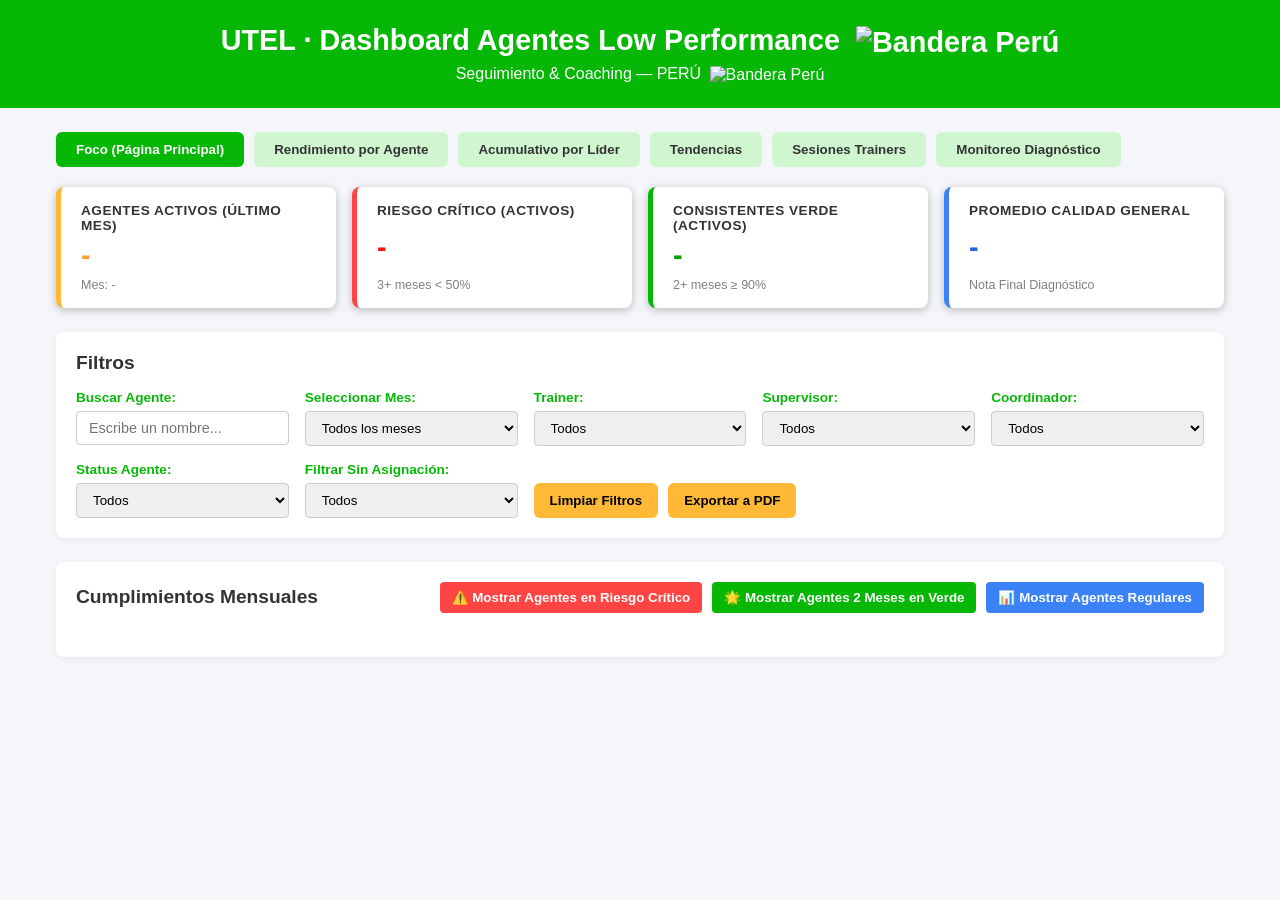
==== commit 1509aed5: "Name change to 2 Tables" ====
--- a/index.html
+++ b/index.html
@@ -127,7 +127,7 @@
     <!-- TAB FOCO: Foco (Página Principal) -->
     <section id="tab-focus" class="table-card tab-content active">
       <div class="table-header-flex">
-        <h2>Foco (Página Principal)</h2>
+        <h2>Cumplimientos Mensuales</h2>
         <div class="header-buttons" style="display: flex; gap: 10px;">
           <button id="btn-critical-risk" type="button" class="btn-risk" onclick="toggleCriticalRiskFilter()">
             ⚠️ Mostrar Agentes en Riesgo Crítico
@@ -150,7 +150,7 @@
 
     <!-- TAB 1: Tabla de Agentes Completa -->
     <section id="tab-agents" class="table-card tab-content" style="display: none;">
-      <h2>Listado de Agentes</h2>
+      <h2>Información y Rendimiento por Agente</h2>
       <div class="table-wrapper">
         <table id="agents-table">
           <thead>
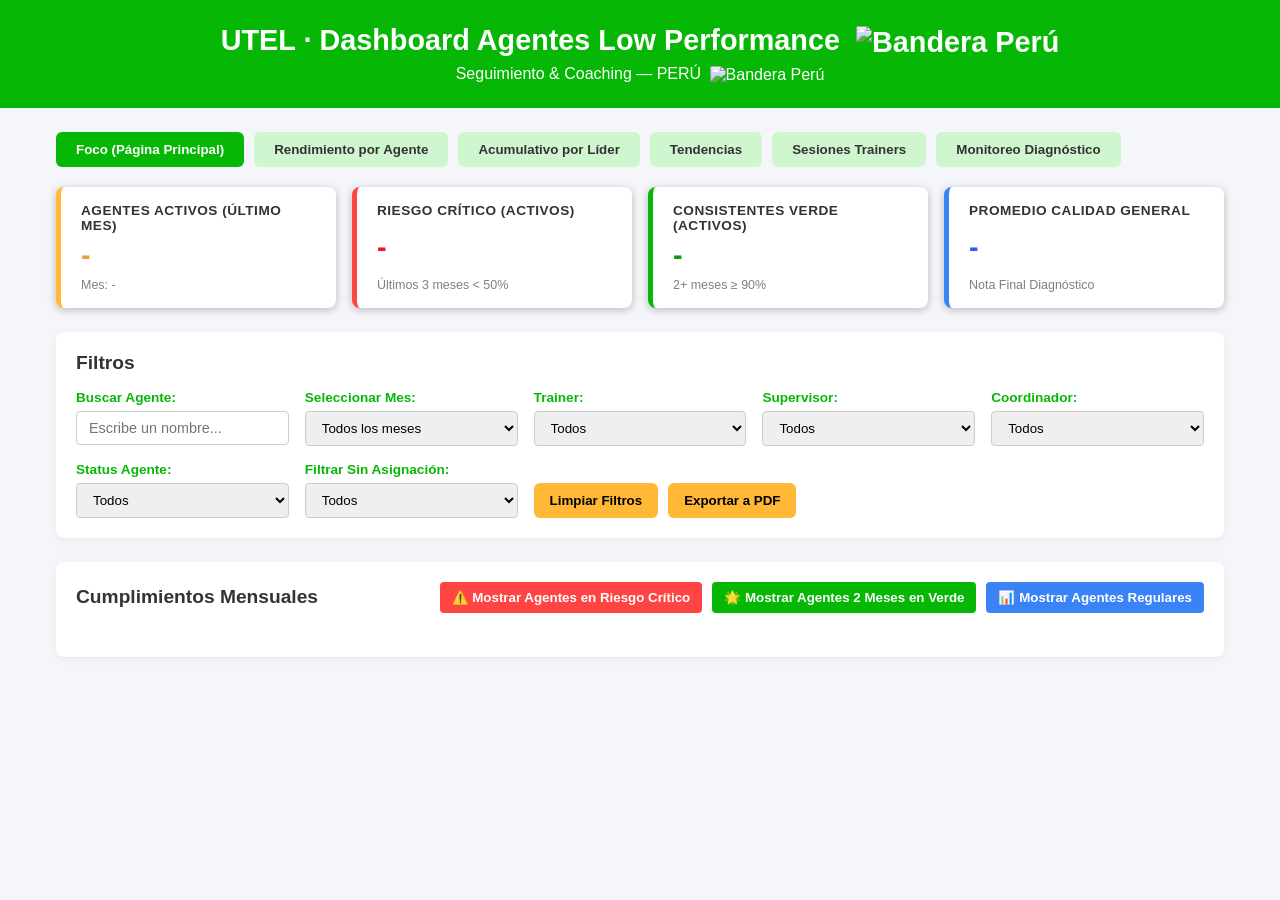
==== commit 2e9985f2: "Changed logic for "Agentes en Riesgo Crítico" Both in KPI card and Foco table" ====
--- a/index.html
+++ b/index.html
@@ -63,7 +63,7 @@
       <div class="summary-card border-red">
         <div class="summary-card-title">Riesgo Crítico (Activos)</div>
         <div class="summary-card-value text-red" id="kpi-critical-risk">-</div>
-        <div class="summary-card-sub">3+ meses &lt; 50%</div>
+        <div class="summary-card-sub">Últimos 3 meses &lt; 50%</div>
       </div>
       <div class="summary-card border-green">
         <div class="summary-card-title">Consistentes Verde (Activos)</div>
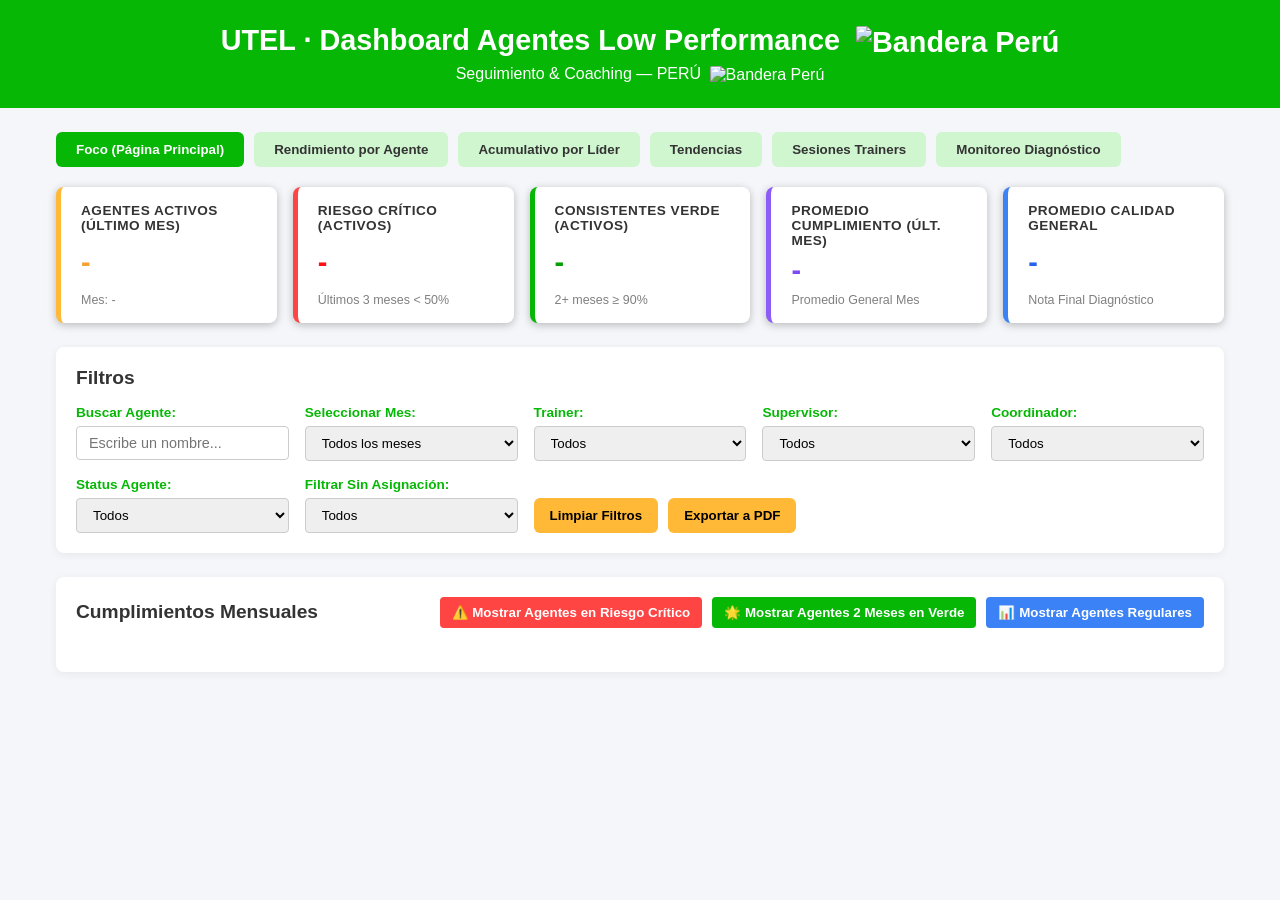
==== commit e05a0dff: "Added new KPI card % Cumpl. average" ====
--- a/index.html
+++ b/index.html
@@ -69,6 +69,12 @@
         <div class="summary-card-title">Consistentes Verde (Activos)</div>
         <div class="summary-card-value text-green" id="kpi-consistent-green">-</div>
         <div class="summary-card-sub">2+ meses ≥ 90%</div>
+      </div>
+      <!-- NUEVA CARTA KPI -->
+      <div class="summary-card border-purple">
+        <div class="summary-card-title">Promedio Cumplimiento (Últ. Mes)</div>
+        <div class="summary-card-value text-purple" id="kpi-avg-compliance">-</div>
+        <div class="summary-card-sub">Promedio General Mes</div>
       </div>
       <div class="summary-card border-blue">
         <div class="summary-card-title">Promedio Calidad General</div>
--- a/style.css
+++ b/style.css
@@ -1,4 +1,4 @@
-/*Perú */
+/*Perú*/
 
 /* Reset básico de estilos */
 * {
@@ -332,6 +332,7 @@
 .summary-card.border-red { border-left-color: #ff4444; }
 .summary-card.border-green { border-left-color: #06b706; }
 .summary-card.border-blue { border-left-color: #3b82f6; }
+.summary-card.border-purple { border-left-color: #8b5cf6; }
 
 .summary-card-title {
   font-size: 0.85rem;
@@ -351,6 +352,7 @@
 .summary-card-value.text-red { color: #ff1111; }
 .summary-card-value.text-green { color: #059e05; }
 .summary-card-value.text-blue { color: #2563eb; }
+.summary-card-value.text-purple { color: #7e49f5; }
 
 .summary-card-sub {
   font-size: 0.78rem;
